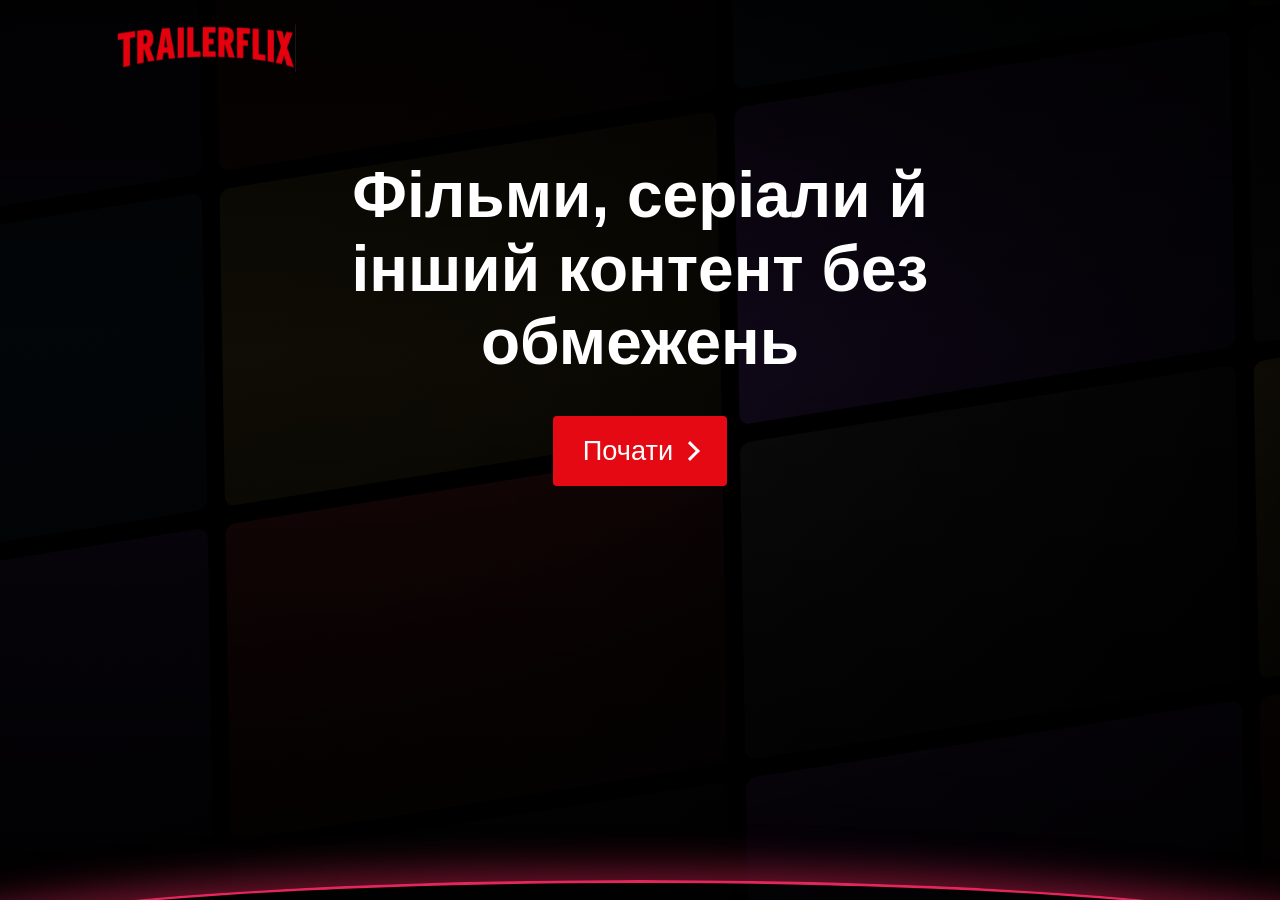
==== index.html @ 1441a9ef "Add files via upload" ====
<!DOCTYPE html>
<html lang="uk">
<head>
  <meta charset="UTF-8">
  <meta name="viewport" content="width=device-width, initial-scale=1">
  <title>Фільми, серіали й інший контент без обмежень</title>
  <link rel="stylesheet" href="style.css">
</head>
<body>
  <div class="posters" aria-hidden="true">
    <span></span><span></span><span></span><span></span><span></span><span></span><span></span><span></span><span></span><span></span><span></span><span></span><span></span><span></span><span></span><span></span><span></span><span></span><span></span><span></span><span></span><span></span><span></span><span></span>
  </div>
  <div class="shade"></div>

  <header class="top">
    <a href="#" class="brand"><img src="logo.png" alt="Логотип"></a>
  </header>

  <main class="hero">
    <h1>Фільми, серіали й інший контент без обмежень</h1>
    <div class="signup">
      <a href="films.html" class="start" target="_blank" rel="noopener">Почати <span class="chev"></span></a>
    </div>
  </main>

  <div class="arc"></div>
</body>
</html>
---- style.css ----
* { box-sizing: border-box; margin: 0; padding: 0; }
html, body { height: 100%; }
body {
  font-family: "Segoe UI", "Helvetica Neue", Arial, sans-serif;
  background: #000; color: #fff; min-height: 100vh;
  position: relative; overflow-x: hidden;
}

/* Фон із постерів */
.posters {
  position: fixed; inset: -25%;
  display: grid; grid-template-columns: repeat(6, 1fr);
  gap: 18px; padding: 20px;
  transform: rotate(-9deg) skewX(-8deg);
  z-index: 0;
}
.posters span {
  aspect-ratio: 16 / 10; border-radius: 10px; padding: 14px;
  display: flex; align-items: center; justify-content: center; text-align: center;
  font: 700 clamp(14px, 1.8vw, 26px)/1.1 Georgia, serif;
  color: rgba(255,255,255,.75); text-transform: uppercase;
  background: linear-gradient(135deg, #5b2a86, #1b1033);
  box-shadow: 0 6px 20px rgba(0,0,0,.6);
}
.posters span:nth-child(4n+2) { background: linear-gradient(135deg, #7a1c1c, #1c0a0a); }
.posters span:nth-child(4n+3) { background: linear-gradient(135deg, #1f4a63, #0a1822); }
.posters span:nth-child(4n)   { background: linear-gradient(135deg, #6b5a22, #1d1808); }
.posters span:nth-child(5n)   { background: linear-gradient(135deg, #2c2c2c, #0a0a0a); }

.shade {
  position: fixed; inset: 0; z-index: 1;
  background:
    linear-gradient(to bottom, rgba(0,0,0,.85), rgba(0,0,0,.55) 40%, rgba(0,0,0,.85)),
    radial-gradient(ellipse at center, rgba(0,0,0,.45), rgba(0,0,0,.85));
}

/* Шапка */
.top {
  position: relative; z-index: 3;
  display: flex; justify-content: space-between; align-items: center;
  padding: 24px max(24px, 9vw);
}
.brand img { height: 48px; width: auto; display: block; }

/* Головний блок */
.hero {
  position: relative; z-index: 3;
  max-width: 800px; margin: 0 auto;
  padding: 7vh 24px 80px; text-align: center;
}
h1 {
  font-size: clamp(2.2rem, 5.2vw, 4rem); font-weight: 900; line-height: 1.15;
  max-width: 680px; margin: 0 auto 36px;
}
.price { font-size: clamp(1.05rem, 1.6vw, 1.35rem); margin-bottom: 28px; }
.lead { font-size: clamp(.95rem, 1.2vw, 1.05rem); max-width: 720px; margin: 0 auto 18px; }

.signup { display: flex; justify-content: center; gap: 10px; flex-wrap: wrap; }
.start {
  height: 70px; padding: 0 30px; background: #e50914; color: #fff; text-decoration: none;
  border-radius: 4px; font-size: 1.7rem;
  display: inline-flex; align-items: center; gap: 14px;
}
.start:hover { background: #c40812; }
.start:focus-visible { outline: 2px solid #fff; outline-offset: 2px; }
.chev {
  width: 14px; height: 14px; border-top: 3px solid #fff; border-right: 3px solid #fff;
  transform: rotate(45deg); margin-left: -4px;
}

/* Червона дуга внизу */
.arc {
  position: fixed; left: -10%; right: -10%; bottom: -60px; height: 80px; z-index: 2;
  border-top: 3px solid #e5265a; border-radius: 50% 50% 0 0 / 100% 100% 0 0;
  box-shadow: 0 -8px 40px rgba(229,38,90,.55);
}

@media (max-width: 600px) {
  .top { padding: 16px; }
  .brand img { height: 36px; }
  .posters { grid-template-columns: repeat(3, 1fr); }
  }
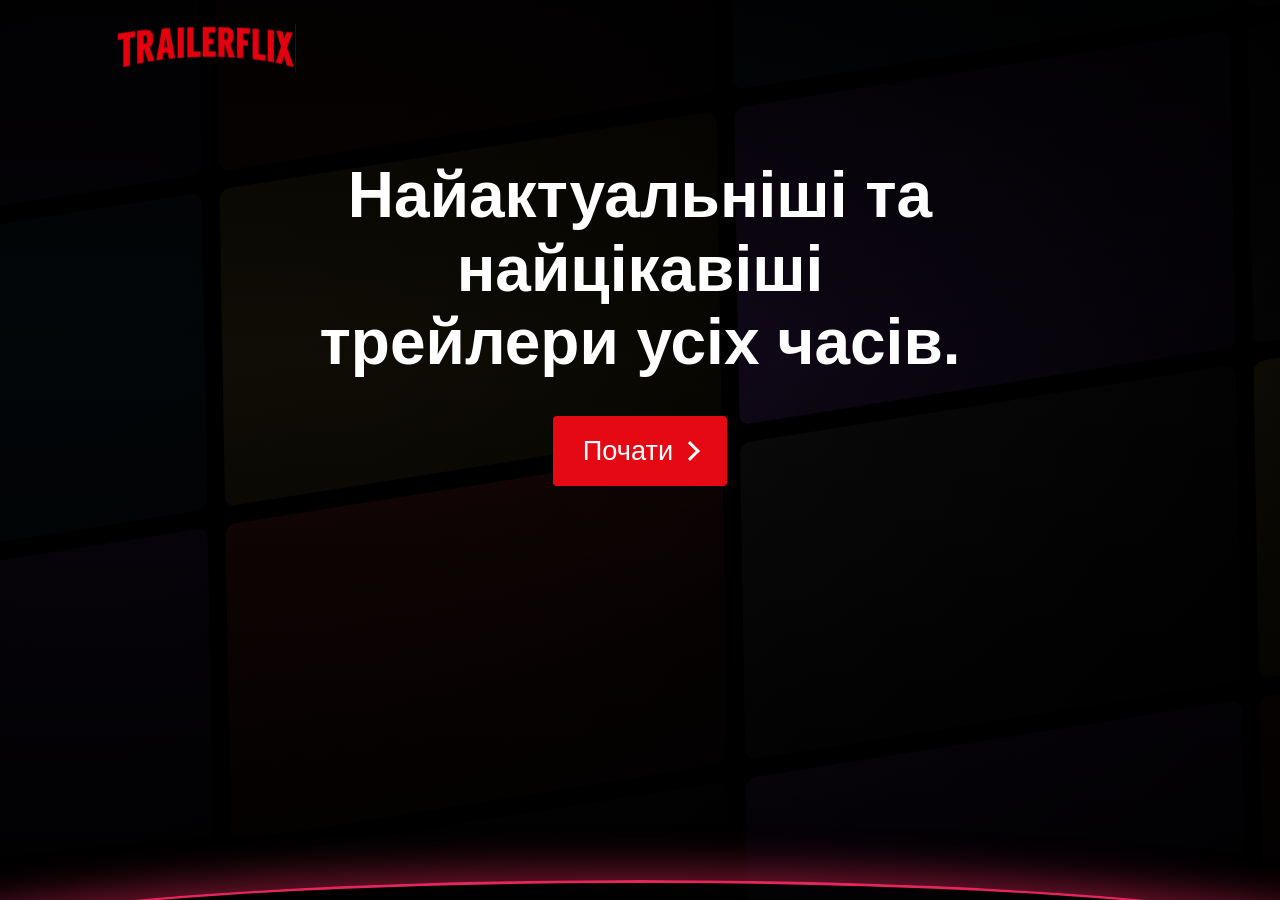
==== commit a725ca29: "Update index.html" ====
--- a/index.html
+++ b/index.html
@@ -3,7 +3,7 @@
 <head>
   <meta charset="UTF-8">
   <meta name="viewport" content="width=device-width, initial-scale=1">
-  <title>Фільми, серіали й інший контент без обмежень</title>
+  <title>Найактуальніші та найцікавіші трейлери усіх часів.</title>
   <link rel="stylesheet" href="style.css">
 </head>
 <body>
@@ -17,7 +17,7 @@
   </header>
 
   <main class="hero">
-    <h1>Фільми, серіали й інший контент без обмежень</h1>
+    <h1>Найактуальніші та найцікавіші трейлери усіх часів.</h1>
     <div class="signup">
       <a href="films.html" class="start" target="_blank" rel="noopener">Почати <span class="chev"></span></a>
     </div>
